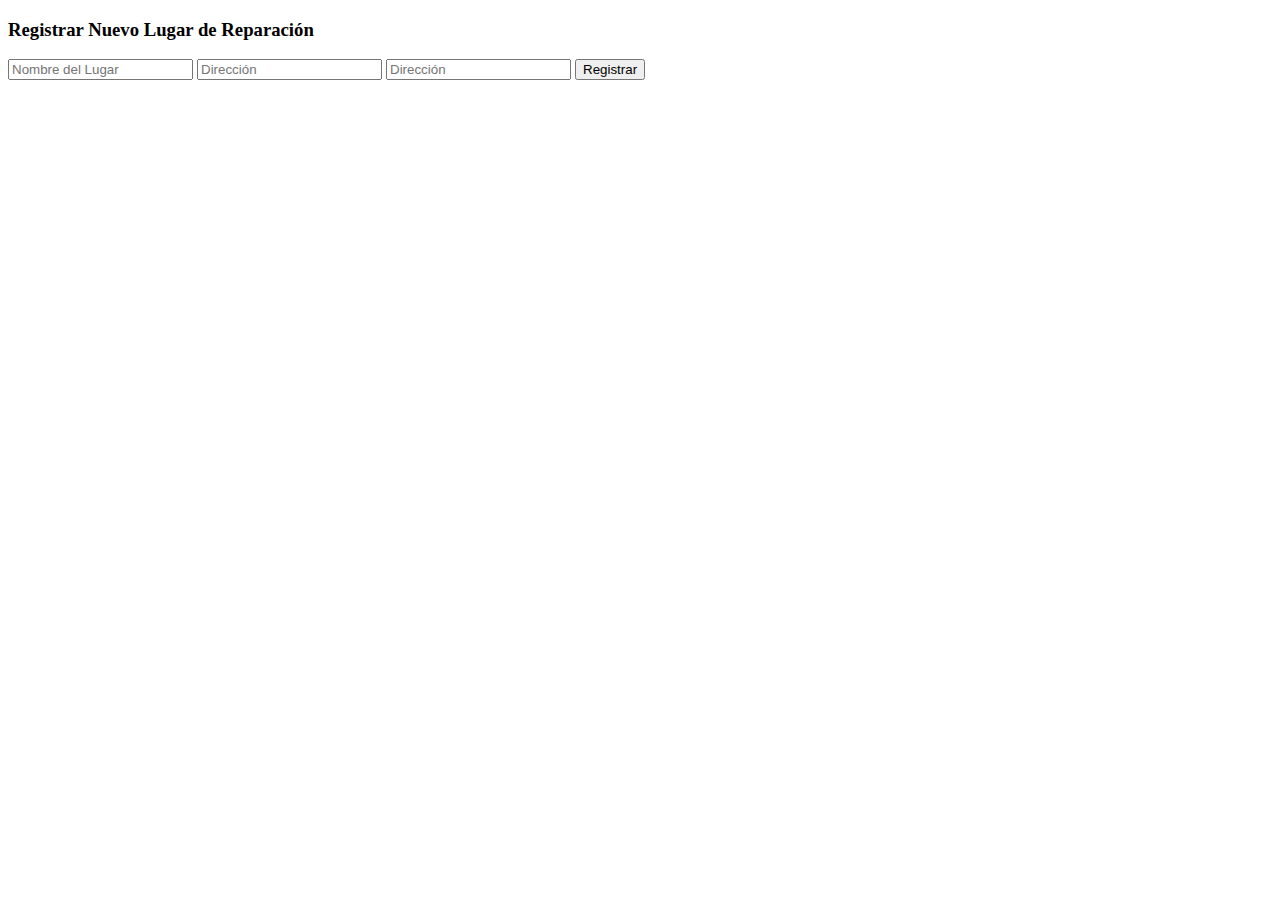
==== form.html @ 73ce149e "form.html" ====
<!DOCTYPE html>
<html lang="en">
<head>
    <meta charset="UTF-8">
    <meta name="viewport" content="width=device-width, initial-scale=1.0">
    <title>Registro</title>
</head>
<body>
    <h3>Registrar Nuevo Lugar de Reparación</h3>
        <form id="registroForm">
    <input type="text" id="nombre" placeholder="Nombre del Lugar" required>
    <input type="text" id="direccionRegistro" placeholder="Dirección" required>
    <input type="number" id="telefonoRegistro" placeholder="Dirección" required>
    <button type="button" onclick="registrarLugar()">Registrar</button>
    </form>
    <script src="script1.js"></script>
</body>
</html>
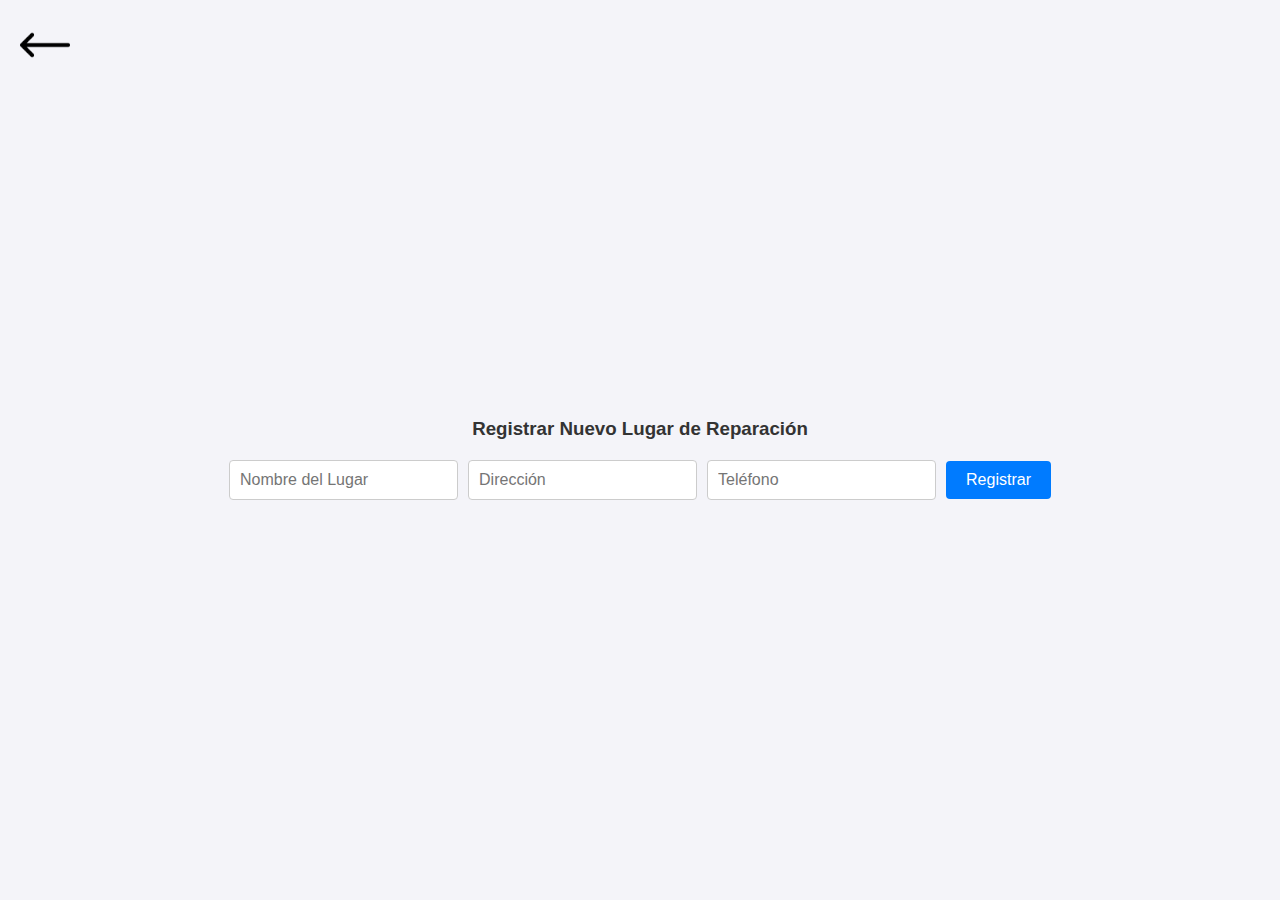
==== commit c33617d3: "form.html" ====
--- a/form.html
+++ b/form.html
@@ -4,15 +4,19 @@
     <meta charset="UTF-8">
     <meta name="viewport" content="width=device-width, initial-scale=1.0">
     <title>Registro</title>
+    <link rel="stylesheet" href="styles1.css">
 </head>
 <body>
+    <a href="index.html" class="back-button">
+        <img src="Images/regresar.png" alt="Regresar a inicio">
+    </a>
     <h3>Registrar Nuevo Lugar de Reparación</h3>
-        <form id="registroForm">
-    <input type="text" id="nombre" placeholder="Nombre del Lugar" required>
-    <input type="text" id="direccionRegistro" placeholder="Dirección" required>
-    <input type="number" id="telefonoRegistro" placeholder="Dirección" required>
-    <button type="button" onclick="registrarLugar()">Registrar</button>
+    <form id="registroForm">
+        <input type="text" id="nombre" placeholder="Nombre del Lugar" required>
+        <input type="text" id="direccionRegistro" placeholder="Dirección" required>
+        <input type="number" id="telefonoRegistro" placeholder="Teléfono" required>
+        <button type="button" onclick="registrarLugar()">Registrar</button>
     </form>
     <script src="script1.js"></script>
 </body>
-</html>+</html>
--- a/styles1.css
+++ b/styles1.css
@@ -0,0 +1,60 @@
+body {
+    font-family: 'Segoe UI', Tahoma, Geneva, Verdana, sans-serif;
+    background-color: #f4f4f9;
+    margin: 0;
+    padding: 0;
+    display: flex;
+    flex-direction: column;
+    align-items: center;
+    justify-content: center;
+    height: 100vh;
+}
+
+.back-button {
+    position: absolute;
+    top: 20px;
+    left: 20px;
+}
+
+.back-button img {
+    width: 50px;
+    height: 50px;
+    transition: transform 0.3s;
+}
+
+.back-button img:hover {
+    transform: scale(1.1);
+}
+
+h3 {
+    color: #333;
+    margin-bottom: 20px;
+}
+
+#registroForm {
+    display: flex;
+    align-items: center;
+    gap: 10px;
+}
+
+input[type="text"], input[type="number"] {
+    padding: 10px;
+    border: 1px solid #ccc;
+    border-radius: 4px;
+    font-size: 16px;
+}
+
+button {
+    padding: 10px 20px;
+    background-color: #007bff;
+    border: none;
+    border-radius: 4px;
+    color: white;
+    font-size: 16px;
+    cursor: pointer;
+    transition: background-color 0.3s;
+}
+
+button:hover {
+    background-color: #0056b3;
+}
